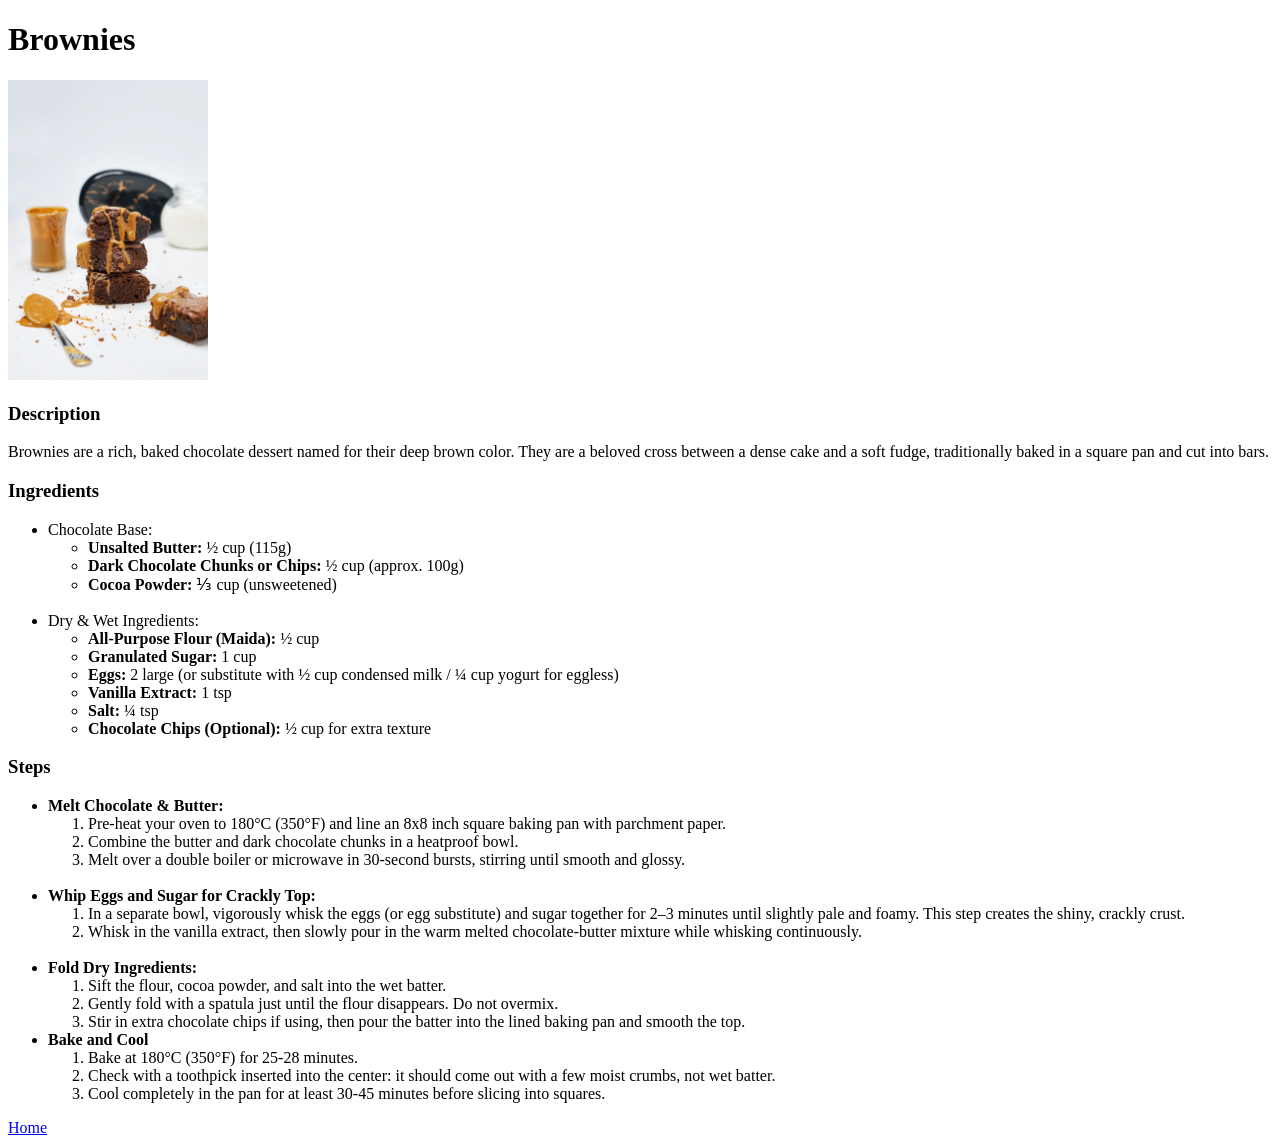
==== recipes/brownies.html @ cc37dd10 "Complete odin Recipes Project with Lasagna, Pancakes and Brownies" ====
<!DOCTYPE html>
<html lang="en">
<head>
    <meta charset="UTF-8">
    <meta name="viewport" content="width=device-width, initial-scale=1.0">
    <title>Brownies</title>
</head>
<body>
    <h1>Brownies</h1>
    <img src="../images/brownies.jpg" alt="A fresh and gooey batch of Brownies." height="300" width="auto">
    <h3>Description</h3>
    <p>Brownies are a rich, baked chocolate dessert named for their deep brown color. They are a beloved cross between a dense cake and a soft fudge, traditionally baked in a square pan and cut into bars.</p>
    <h3>Ingredients</h3>
    <ul>
        <li>Chocolate Base:</li>
        <ul>
            <li><strong>Unsalted Butter:</strong> ½ cup (115g)</li>
            <li><strong>Dark Chocolate Chunks or Chips:</strong> ½ cup (approx. 100g)</li>
            <li><strong>Cocoa Powder:</strong> ⅓ cup (unsweetened)</li>
        </ul>
        <br>
        <li>Dry & Wet Ingredients:</li>
        <ul>
            <li><strong>All-Purpose Flour (Maida):</strong> ½ cup</li>
            <li><strong>Granulated Sugar:</strong> 1 cup</li>
            <li><strong>Eggs:</strong> 2 large (or substitute with ½ cup condensed milk / ¼ cup yogurt for eggless)</li>
            <li><strong>Vanilla Extract:</strong> 1 tsp</li>
            <li><strong>Salt:</strong> ¼ tsp</li>
            <li><strong>Chocolate Chips (Optional):</strong> ½ cup for extra texture</li>
        </ul>
    </ul>
    <h3>Steps</h3>
    <ul>
        <li><strong>Melt Chocolate & Butter:</strong></li>
        <ol>
            <li>Pre-heat your oven to 180°C (350°F) and line an 8x8 inch square baking pan with parchment paper.</li>
            <li>Combine the butter and dark chocolate chunks in a heatproof bowl.</li>
            <li>Melt over a double boiler or microwave in 30-second bursts, stirring until smooth and glossy.</li>
        </ol>
        <br>
        <li><strong>Whip Eggs and Sugar for Crackly Top:</strong></li>
        <ol>
            <li>In a separate bowl, vigorously whisk the eggs (or egg substitute) and sugar together for 2–3 minutes until slightly pale and foamy. This step creates the shiny, crackly crust.</li>
            <li>Whisk in the vanilla extract, then slowly pour in the warm melted chocolate-butter mixture while whisking continuously.</li>
        </ol>
        <br>
        <li><strong>Fold Dry Ingredients:</strong></li>
        <ol>
            <li>Sift the flour, cocoa powder, and salt into the wet batter.</li>
            <li>Gently fold with a spatula just until the flour disappears. Do not overmix.</li>
            <li>Stir in extra chocolate chips if using, then pour the batter into the lined baking pan and smooth the top.</li>
        </ol>
        <li><strong>Bake and Cool</strong></li>
        <ol>
            <li>Bake at 180°C (350°F) for 25-28 minutes.</li>
            <li>Check with a toothpick inserted into the center: it should come out with a few moist crumbs, not wet batter.</li>
            <li>Cool completely in the pan for at least 30-45 minutes before slicing into squares.</li>
        </ol>
    </ul>
    <a href="../index.html">Home</a>
</body>
</html>
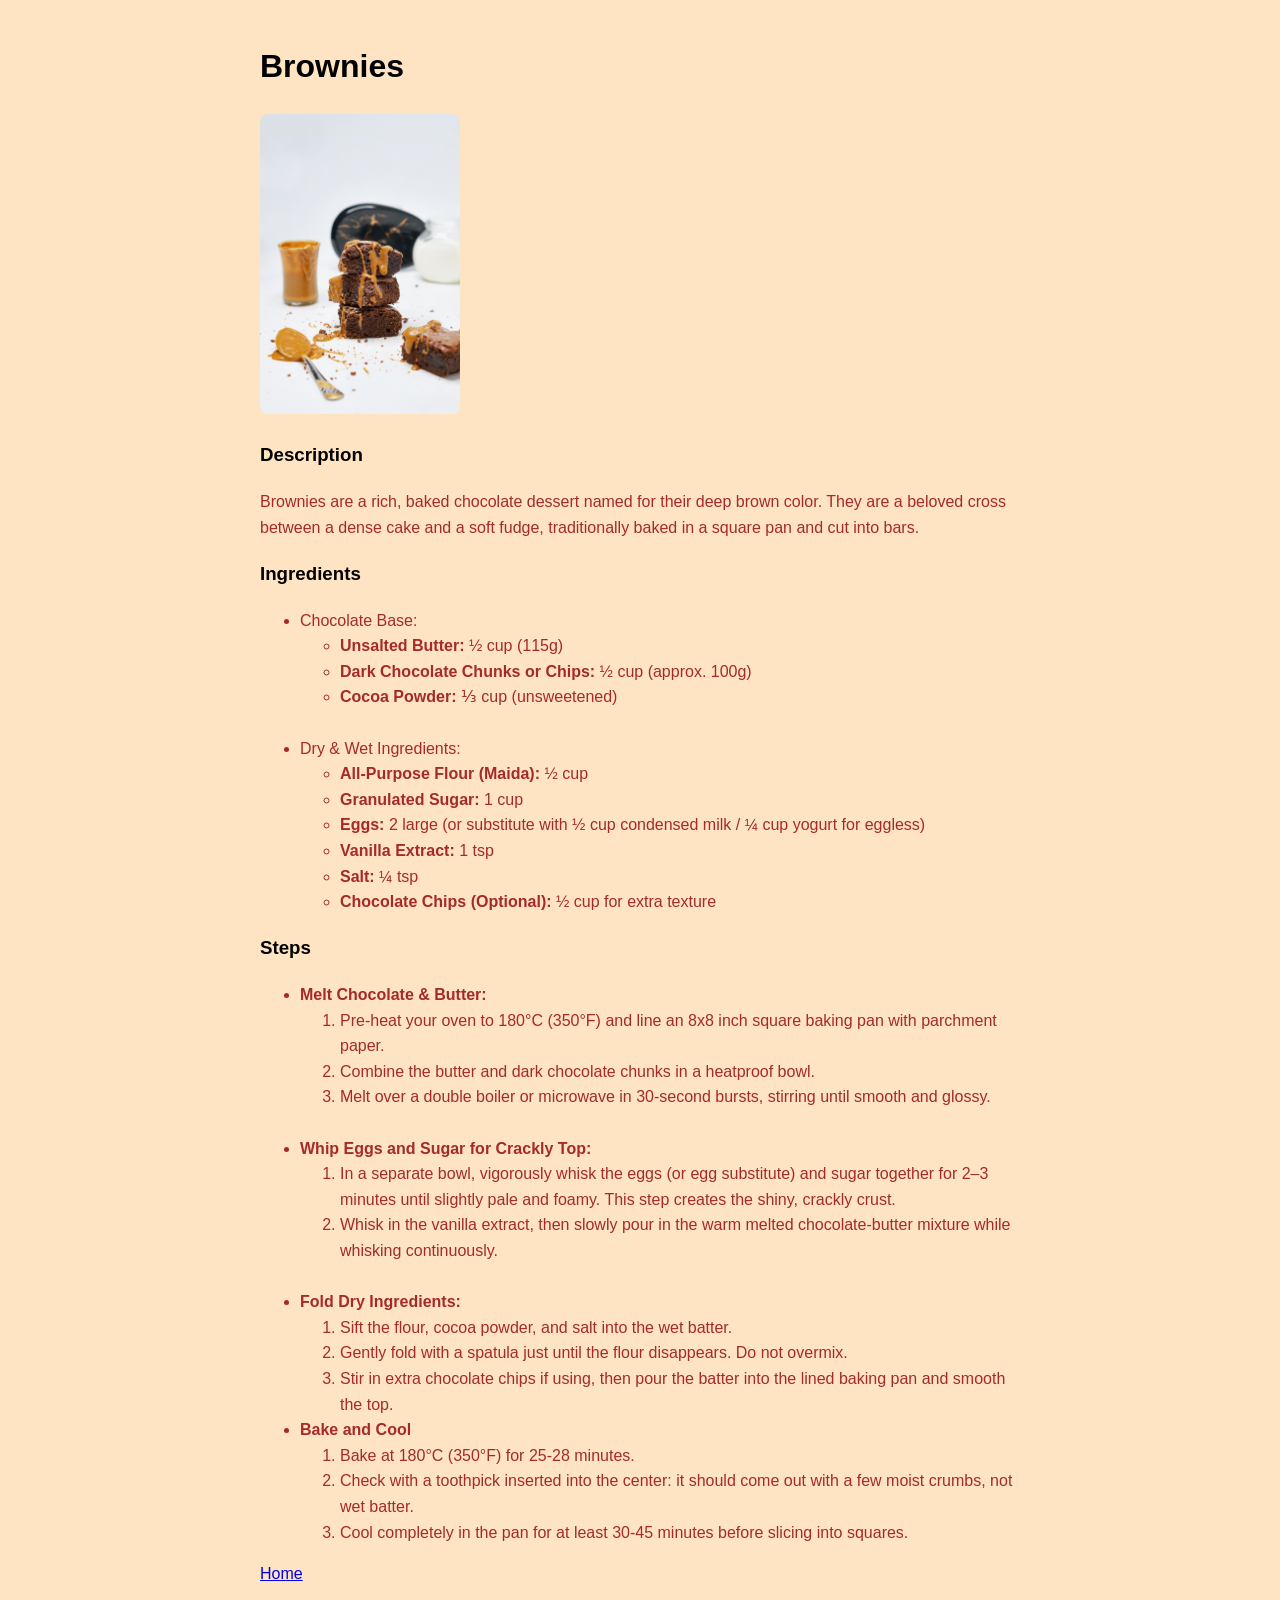
==== commit 30b8d887: "Add styles and update recipes" ====
--- a/recipes/brownies.html
+++ b/recipes/brownies.html
@@ -4,6 +4,7 @@
     <meta charset="UTF-8">
     <meta name="viewport" content="width=device-width, initial-scale=1.0">
     <title>Brownies</title>
+    <link rel="stylesheet" href="../styles.css">
 </head>
 <body>
     <h1>Brownies</h1>
--- a/styles.css
+++ b/styles.css
@@ -0,0 +1,23 @@
+*, *::before, *::after{
+    box-sizing: border-box;
+}
+
+body{
+    font-family: Arial, sans-serif;
+    color: brown;
+    background-color: bisque;
+    line-height: 1.6;
+    max-width: 800px;
+    margin: 0 auto;
+    padding: 20px;
+}
+
+h1, h2, h3{
+    color: black;
+}
+
+img{
+    height: 300px;
+    width: auto;
+    border-radius: 8px;
+}
